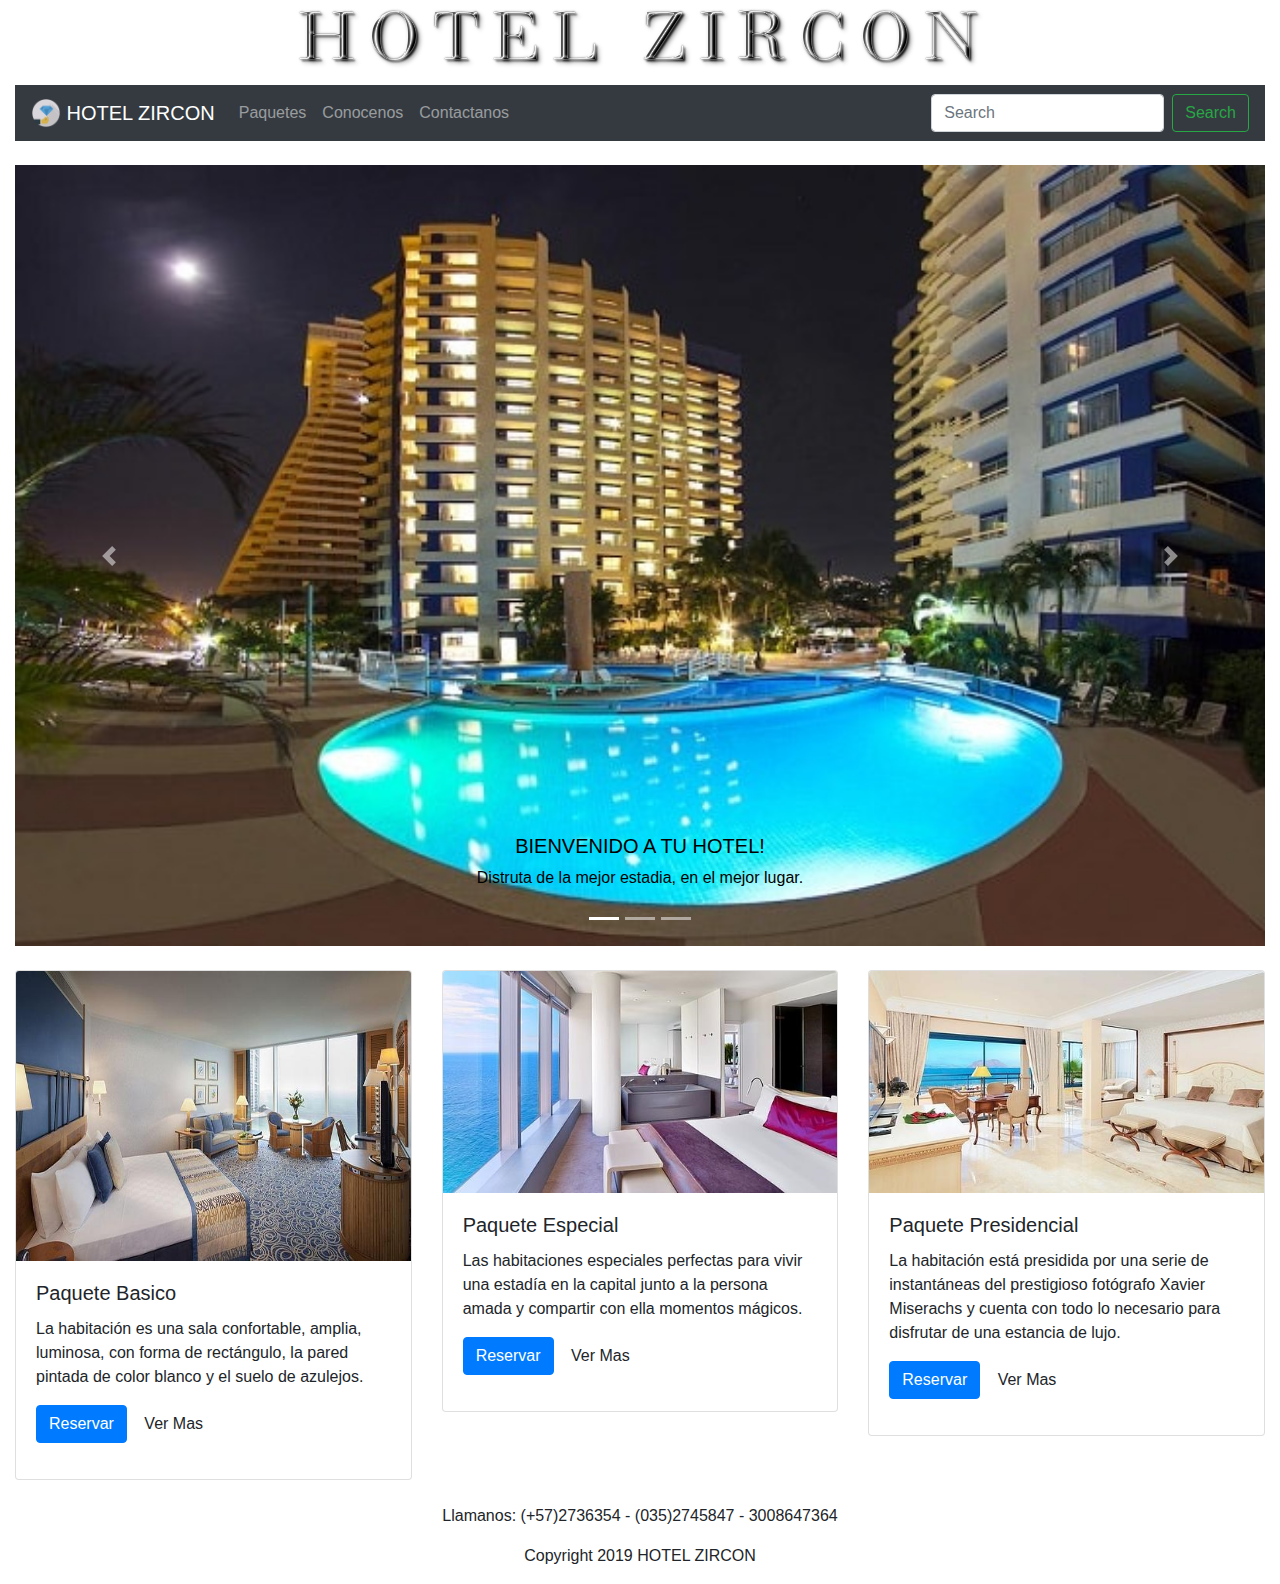
==== Index.html @ f3605bfd "Add files via upload" ====
<!DOCTYPE html>
<html lang="en">
  	<head>
    	<meta charset="utf-8">
    	<meta http-equiv="X-UA-Compatible" content="IE=edge">
    	<meta name="viewport" content="width=device-width, user-scalable=no, initial-scale=1.0, maximum-scale=1.0, minimum-scale=1.0">

    	<title>HOTEL ZIRCON</title>

   		<link rel="stylesheet" href="css/bootstrap.css">
    	<link rel="stylesheet" href="css/style.css">
  	</head>
  	<body>
  		<!-- Titulo-->
  		<center><a href="index.html"><img src="img/Titulo.png" style="max-width:100%;height:auto;"></a></center>

  		<!-- Navbar -->
    	<div class="container-fluid">
			<div class="row">
				<div class="col-md-12">
					<h3 class="text-center">
					</h3>
					<nav class="navbar navbar-expand-lg navbar-dark bg-dark">
  						<a class="navbar-brand" href="index.html">
    					<img src="img/diamante.png" width="30" height="30" class="d-inline-block align-top" alt=""> HOTEL ZIRCON </a>
  						<button class="navbar-toggler" type="button" data-toggle="collapse" data-target="#navbarSupportedContent"aria-controls=	"navbarSupportedContent" aria-expanded="false" aria-label="Toggle navigation">
    						<span class="navbar-toggler-icon"></span>
  						</button>
 						<div class="collapse navbar-collapse" id="navbarTogglerDemo01">
    						<ul class="navbar-nav mr-auto mt-2 mt-lg-0">
     							<li class="nav-item">
       								<a class="nav-link" href="Paquetes.html">Paquetes <span class="sr-only">(current)</span></a>
      							</li>
      							<li class="nav-item">
       								<a class="nav-link" href="Conocenos.html">Conocenos</a>
      							</li>
     							<li class="nav-item">
       								<a class="nav-link" href="Contactanos.html">Contactanos</a>
      							</li>
    						</ul>

    						<form class="form-inline my-2 my-lg-0">
      							<input class="form-control mr-sm-2" type="search" placeholder="Search" aria-label="Search">
      							<button class="btn btn-outline-success my-2 my-sm-0" type="submit">Search</button>
    						</form>
    					</div>
					</nav>
				</div>
			</div>	
			<br>
			

			<!-- Carrucel -->
			<center><div class="bd-example">
  				<div id="carouselExampleCaptions" class="carousel slide" data-ride="carousel">
    				<ol class="carousel-indicators">
     					<li data-target="#carouselExampleCaptions" data-slide-to="0" class="active"></li>
      					<li data-target="#carouselExampleCaptions" data-slide-to="1"></li>
      					<li data-target="#carouselExampleCaptions" data-slide-to="2"></li>
    				</ol>
    				<div class="carousel-inner">
      					<div class="carousel-item active">
        					<a href="Conocenos.html"><img src="img/Ins/Hotel.jpg" class="d-block w-100" alt="..."></a>
        					<div class="carousel-caption d-none d-md-block">
          						<h5 id="TituloC">BIENVENIDO A TU HOTEL!</h5>
          						<p id="ParrafoC">Distruta de la mejor estadia, en el mejor lugar.</p>
        					</div>
      					</div>
      					<div class="carousel-item">
        					<a href="Conocenos.html"><img src="img/Ins/Gym.jpg" class="d-block w-100" alt="..."></a>
        					<div class="carousel-caption d-none d-md-block">
          						<h5 id="TituloC">Te Encantara Nuestro GYM</h5>
          						<p id="ParrafoC">Para que siempre estes en forma y con buena salud.</p>
        					</div>
      					</div>
      					<div class="carousel-item">
        					<a href="Conocenos.html"><img src="img/Ins/Piscinainterna1.jpg" class="d-block w-100" alt="..."></a>
        					<div class="carousel-caption d-none d-md-block">
          						<h5 id="TituloC">Y Despues Te Puedes Relajar En Nuestra Piscina</h5>
          						<p id="ParrafoC">Largo Dia!</p>
          						<p id="ParrafoC">Desestresate!</p>
        					</div>
      					</div>
    				</div>
    				<a class="carousel-control-prev" href="#carouselExampleCaptions" role="button" data-slide="prev">
      					<span class="carousel-control-prev-icon" aria-hidden="true"></span>
      					<span class="sr-only">Previous</span>
    				</a>
    				<a class="carousel-control-next" href="#carouselExampleCaptions" role="button" data-slide="next">
      					<span class="carousel-control-next-icon" aria-hidden="true"></span>
      					<span class="sr-only">Next</span>
    				</a>
  				</div>
			</div></center>
			<br>

			<!-- Cartas De Paquetes -->
			<div class="row">
				<div class="col-md-4">
					<div class="card">
						<img class="card-img-top" alt="Bootstrap Thumbnail First" src="img/Hab/HabBas.jpg" style="height:290px">
						<div class="card-block">
							<h5 class="card-title">
								Paquete Basico
							</h5>
							<p class="card-text">
								La habitación es una sala confortable, amplia, luminosa, con forma de rectángulo, la pared pintada de color blanco y el suelo de azulejos.
							</p>
							<p>
								<a class="btn btn-primary" href="Reservas.html">Reservar</a> <a class="btn" href="PaqueteBasico.html">Ver Mas</a>
							</p>
						</div>
					</div>
				</div>
				<div class="col-md-4">
					<div class="card">
						<img class="card-img-top" alt="Bootstrap Thumbnail Second" src="img/Hab/HabEsp.jpg">
						<div class="card-block">
							<h5 class="card-title">
								Paquete Especial
							</h5>
							<p class="card-text">
								Las habitaciones especiales perfectas para vivir una estadía en la capital  junto a la persona amada y compartir con ella momentos mágicos.
							</p>
							<p>
								<a class="btn btn-primary" href="Reservas.html">Reservar</a> <a class="btn" href="PaqueteEspecial.html">Ver Mas</a>
							</p>
						</div>
					</div>
				</div>
				<div class="col-md-4">
					<div class="card">
						<img class="card-img-top" alt="Bootstrap Thumbnail Third" src="img/Hab/HabPre.jpg">
						<div class="card-block">
							<h5 class="card-title">
								Paquete Presidencial
							</h5>
							<p class="card-text">
								La habitación está presidida por una serie de instantáneas del prestigioso fotógrafo Xavier Miserachs y cuenta con todo lo necesario para disfrutar de una estancia de lujo.
							</p>
							<p>
								<a class="btn btn-primary" href="Reservas.html">Reservar</a> <a class="btn" href="PaquetePresidencial.html">Ver Mas</a>
							</p>
						</div>
					</div>
				</div>
			</div>
		</div>
		<br>
		<footer class="contenido">
			<center><p>Llamanos: (+57)2736354 - (035)2745847 - 3008647364</p></center>
			<center><p class="texto">Copyright 2019 HOTEL ZIRCON</p></center>
		</footer>

    	<script src="js/jquery-3.4.1.min.js"></script>
    	<script type="js/popper.min.js"></script>
    	<script src="js/bootstrap.min.js"></script>
    	<script src="js/scripts.js"></script>
	</body>
</html>
---- css/style.css ----
#TituloC{
	color: black;
}

#ParrafoC{
	color: black;
}

#TituloC1{
	color: #FFF300;
}


/* Tarjeta */
.creditCardForm {
    max-width: 700px;
    background-color: #fff;
    margin: 100px auto;
    overflow: hidden;
    padding: 25px;
    color: #4c4e56;
}
.creditCardForm label {
    width: 100%;
    margin-bottom: 10px;
}
.creditCardForm .heading h1 {
    text-align: center;
    font-family: 'Open Sans', sans-serif;
    color: #4c4e56;
}
.creditCardForm .payment {
    float: left;
    font-size: 18px;
    padding: 10px 25px;
    margin-top: 20px;
    position: relative;
}
.creditCardForm .payment .form-group {
    float: left;
    margin-bottom: 15px;
}
.creditCardForm .payment .form-control {
    line-height: 40px;
    height: auto;
    padding: 0 16px;
}
.creditCardForm .owner {
    width: 63%;
    margin-right: 10px;
}
.creditCardForm .CVV {
    width: 35%;
}
.creditCardForm #card-number-field {
    width: 100%;
}
.creditCardForm #expiration-date {
    width: 49%;
}
.creditCardForm #credit_cards {
    width: 50%;
    margin-top: 25px;
    text-align: right;
}
.creditCardForm #pay-now {
    width: 100%;
    margin-top: 25px;
}
.creditCardForm .payment .btn {
    width: 100%;
    margin-top: 3px;
    font-size: 24px;
    background-color: #2ec4a5;
    color: white;
}
.creditCardForm .payment select {
    padding: 10px;
    margin-right: 15px;
}
.transparent {
    opacity: 0.2;
}
@media(max-width: 650px) {
    .creditCardForm .owner,
    .creditCardForm .CVV,
    .creditCardForm #expiration-date,
    .creditCardForm #credit_cards {
        width: 100%;
    }
    .creditCardForm #credit_cards {
        text-align: left;
    }
}
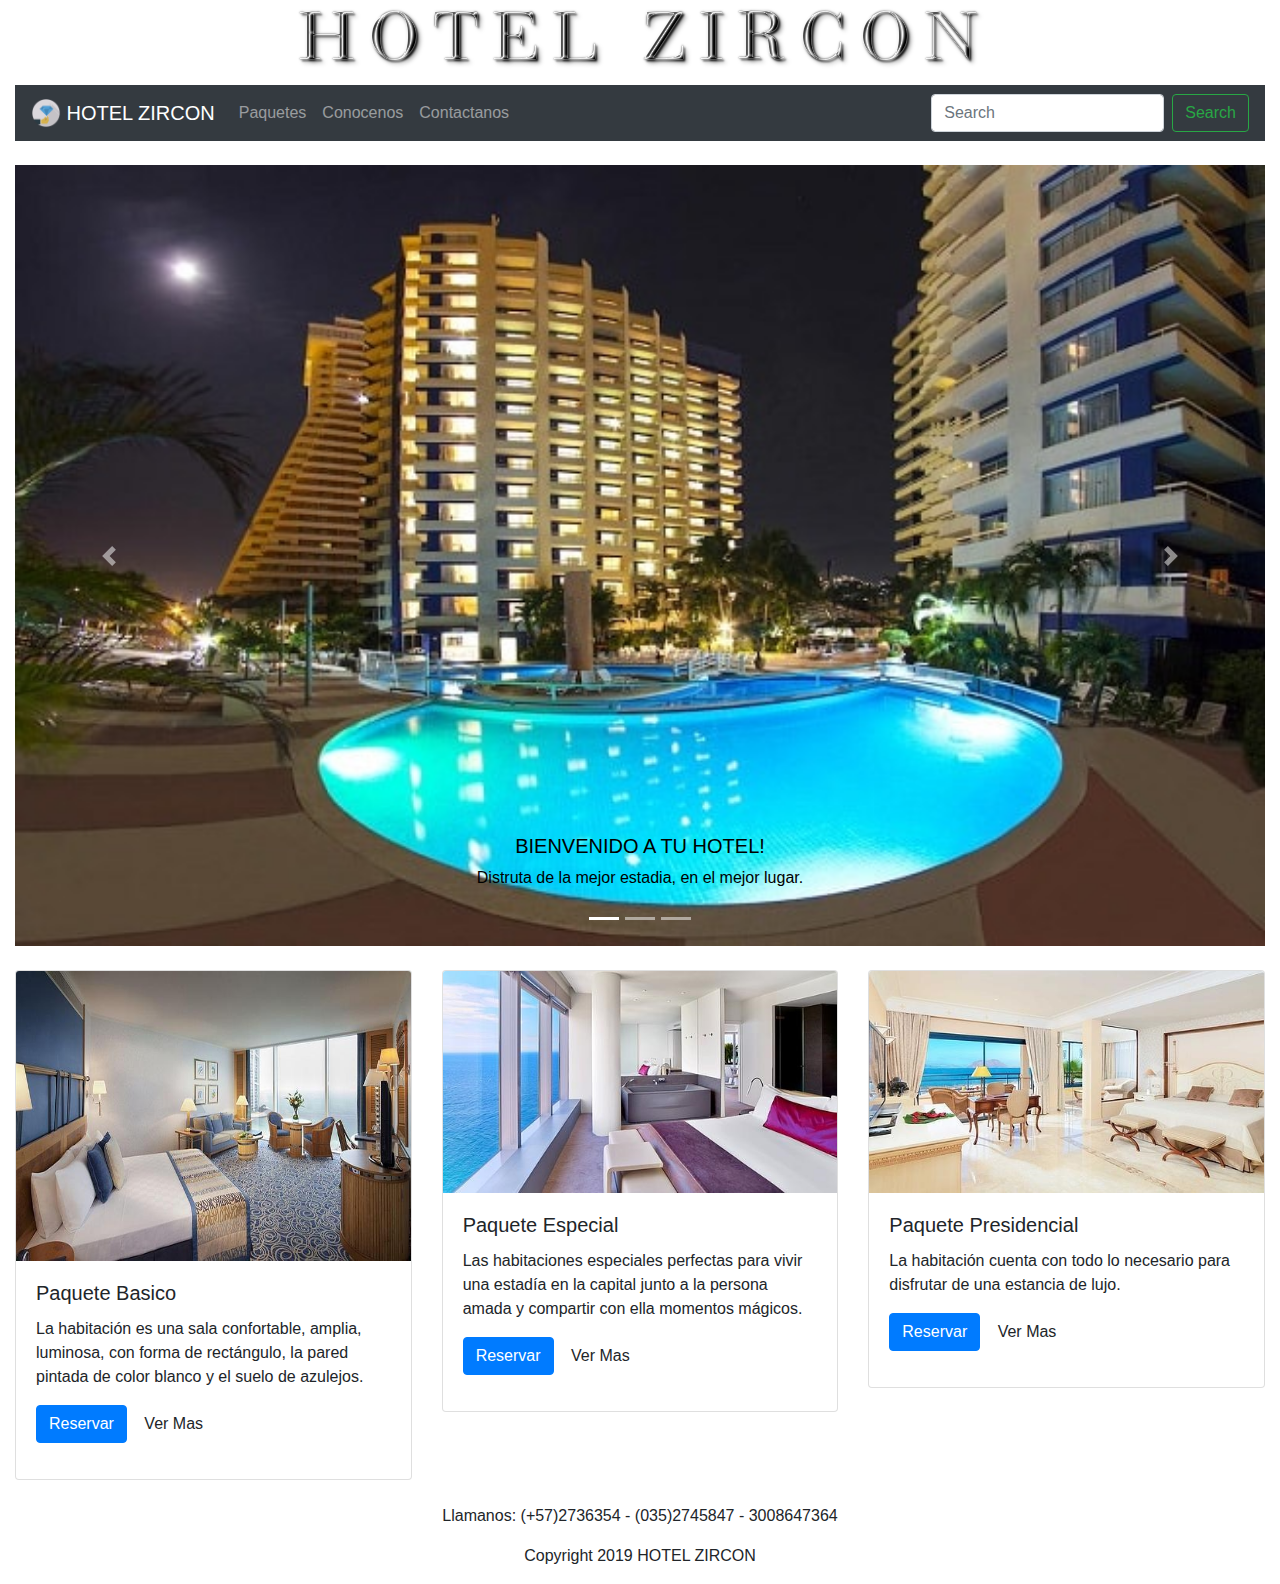
==== commit 733fd7a5: "Update Index.html" ====
--- a/Index.html
+++ b/Index.html
@@ -136,7 +136,7 @@
 								Paquete Presidencial
 							</h5>
 							<p class="card-text">
-								La habitación está presidida por una serie de instantáneas del prestigioso fotógrafo Xavier Miserachs y cuenta con todo lo necesario para disfrutar de una estancia de lujo.
+								La habitación cuenta con todo lo necesario para disfrutar de una estancia de lujo.
 							</p>
 							<p>
 								<a class="btn btn-primary" href="Reservas.html">Reservar</a> <a class="btn" href="PaquetePresidencial.html">Ver Mas</a>
@@ -157,4 +157,4 @@
     	<script src="js/bootstrap.min.js"></script>
     	<script src="js/scripts.js"></script>
 	</body>
-</html>+</html>
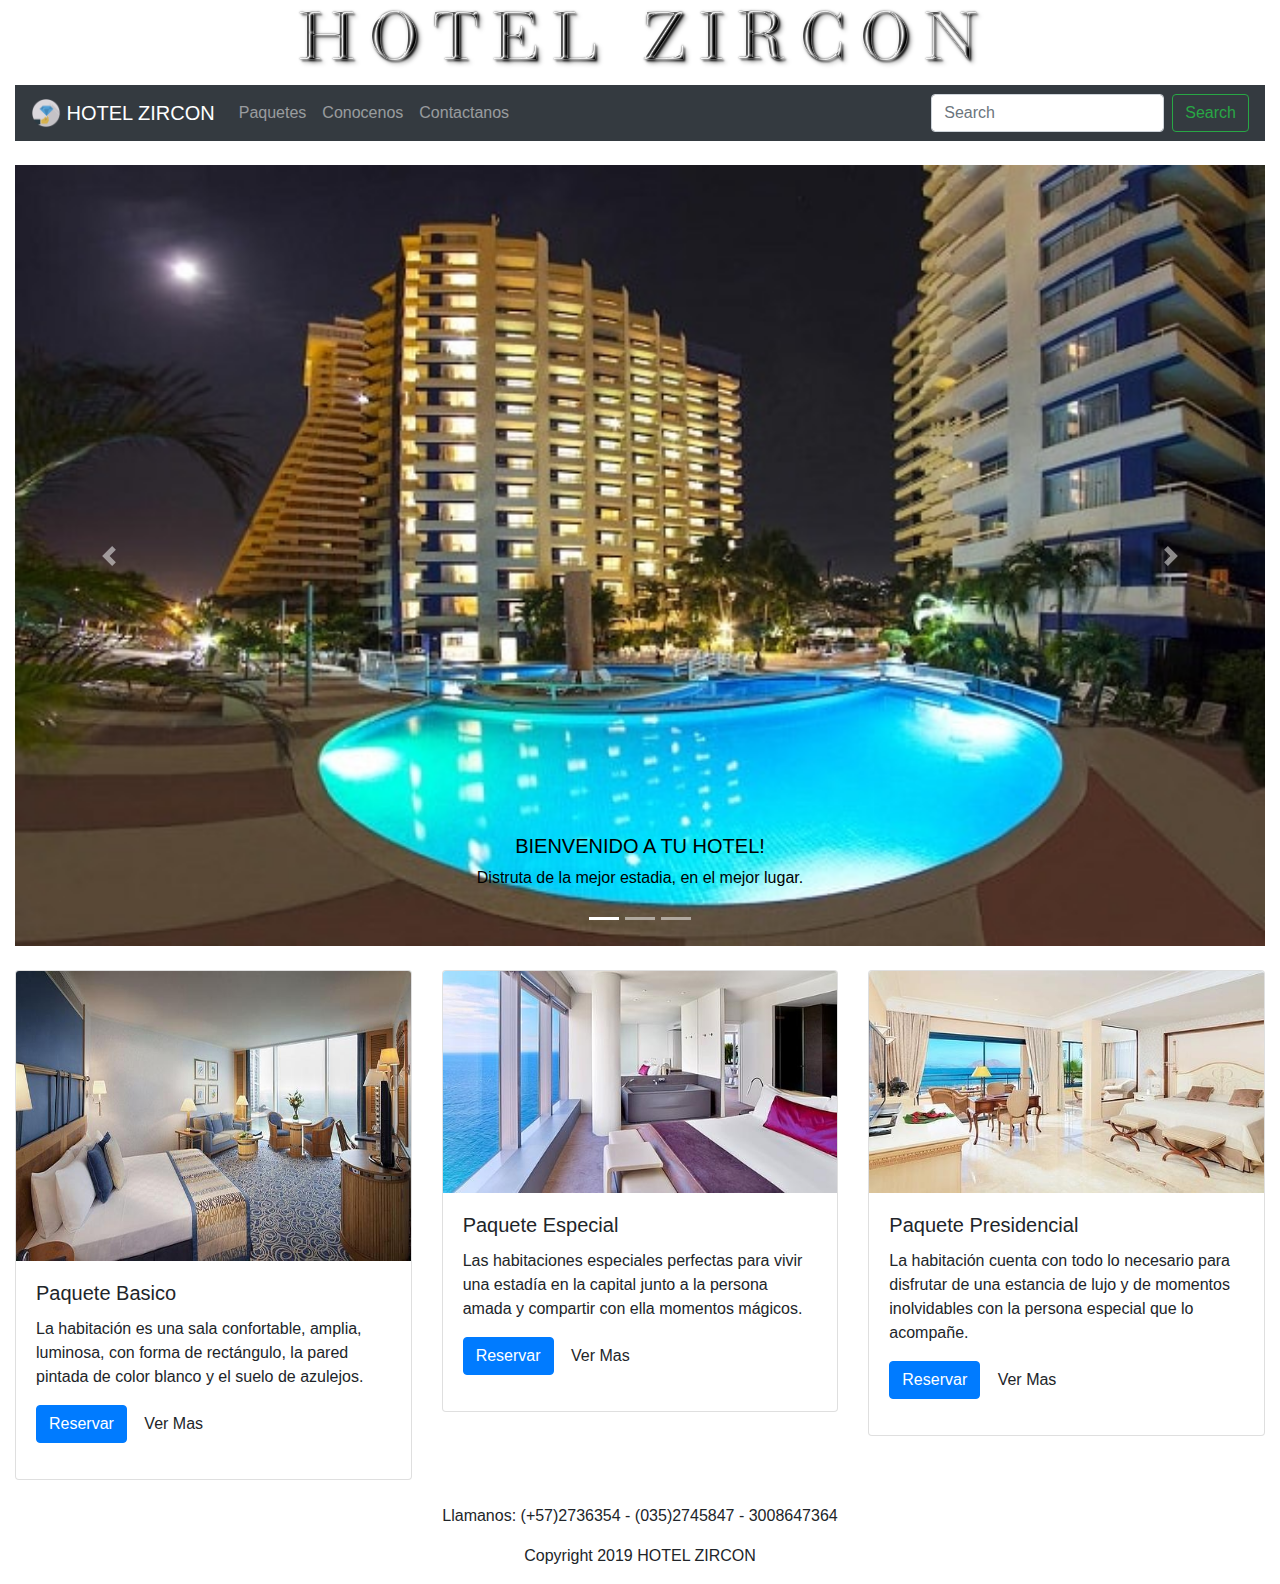
==== commit 7a93f14f: "Update Index.html" ====
--- a/Index.html
+++ b/Index.html
@@ -136,7 +136,7 @@
 								Paquete Presidencial
 							</h5>
 							<p class="card-text">
-								La habitación cuenta con todo lo necesario para disfrutar de una estancia de lujo.
+								La habitación cuenta con todo lo necesario para disfrutar de una estancia de lujo y de momentos inolvidables con la persona especial que lo acompañe.
 							</p>
 							<p>
 								<a class="btn btn-primary" href="Reservas.html">Reservar</a> <a class="btn" href="PaquetePresidencial.html">Ver Mas</a>
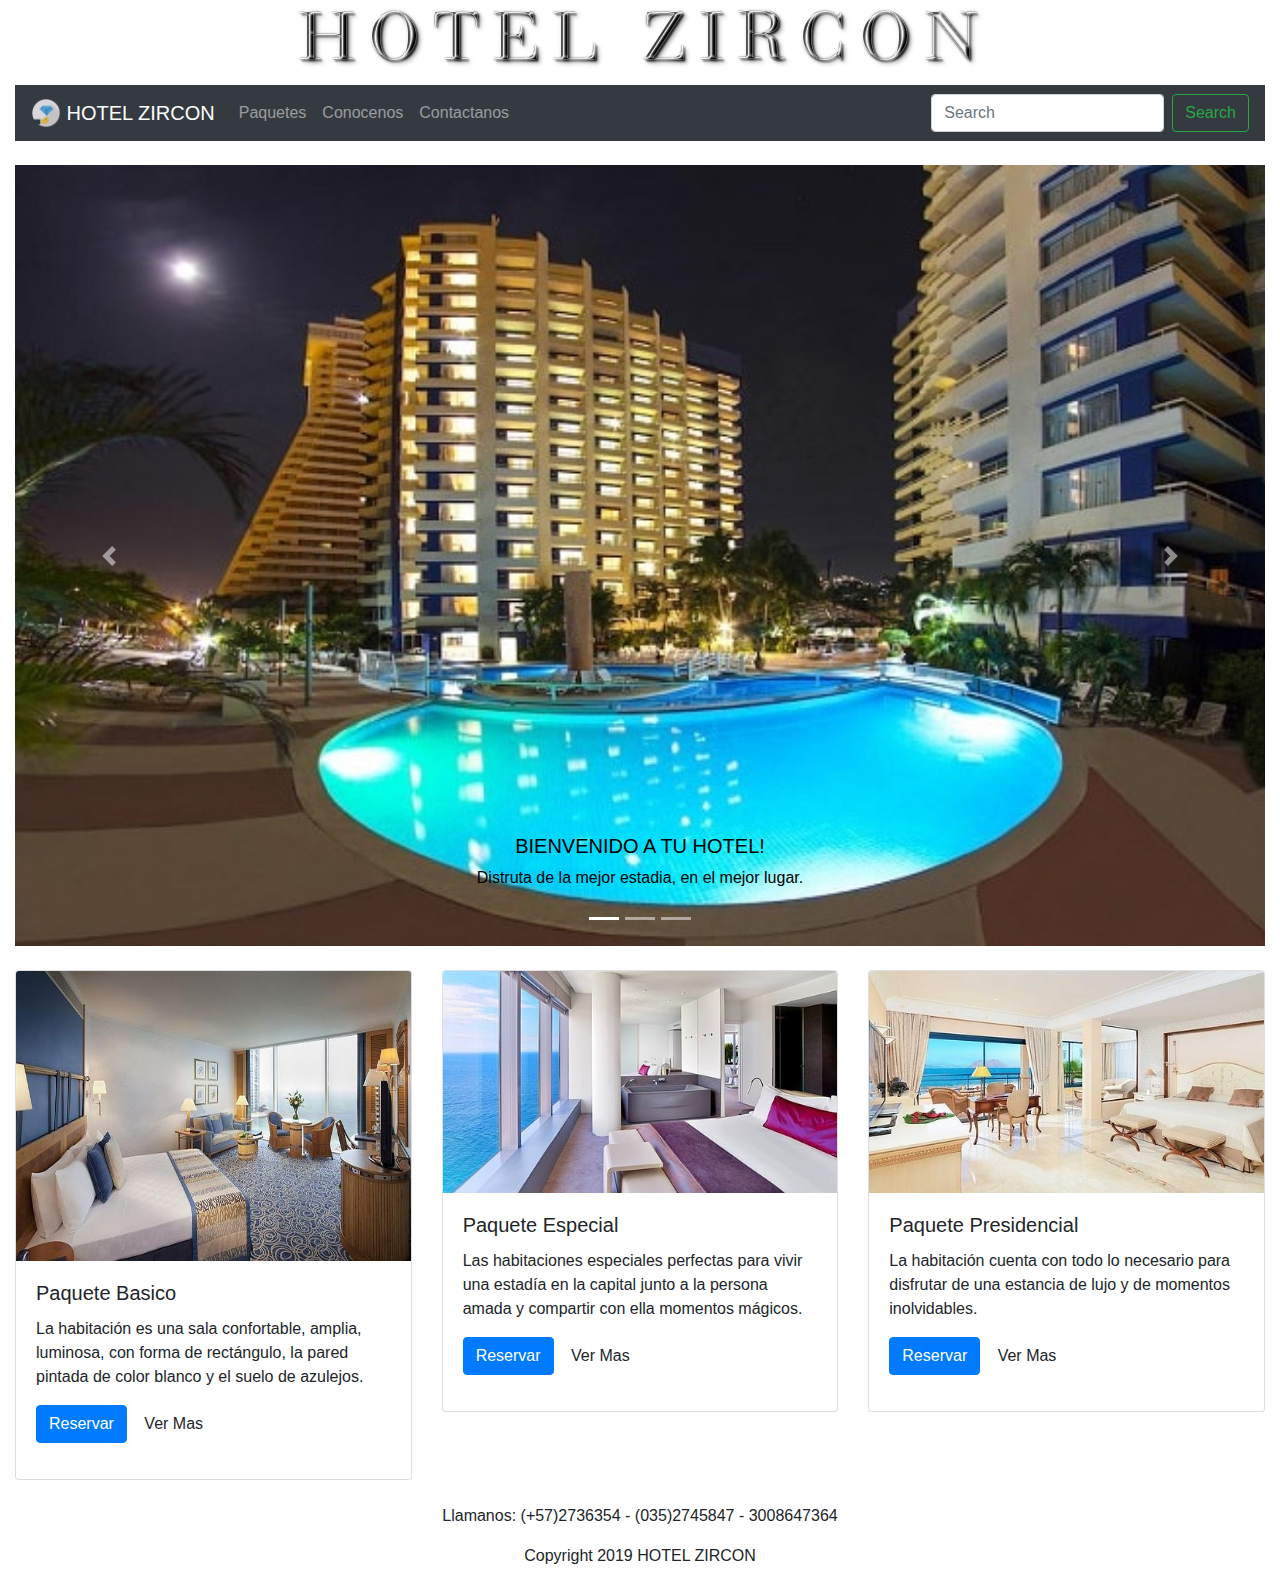
==== commit e31d4e90: "Update Index.html" ====
--- a/Index.html
+++ b/Index.html
@@ -136,7 +136,7 @@
 								Paquete Presidencial
 							</h5>
 							<p class="card-text">
-								La habitación cuenta con todo lo necesario para disfrutar de una estancia de lujo y de momentos inolvidables con la persona especial que lo acompañe.
+								La habitación cuenta con todo lo necesario para disfrutar de una estancia de lujo y de momentos inolvidables.
 							</p>
 							<p>
 								<a class="btn btn-primary" href="Reservas.html">Reservar</a> <a class="btn" href="PaquetePresidencial.html">Ver Mas</a>
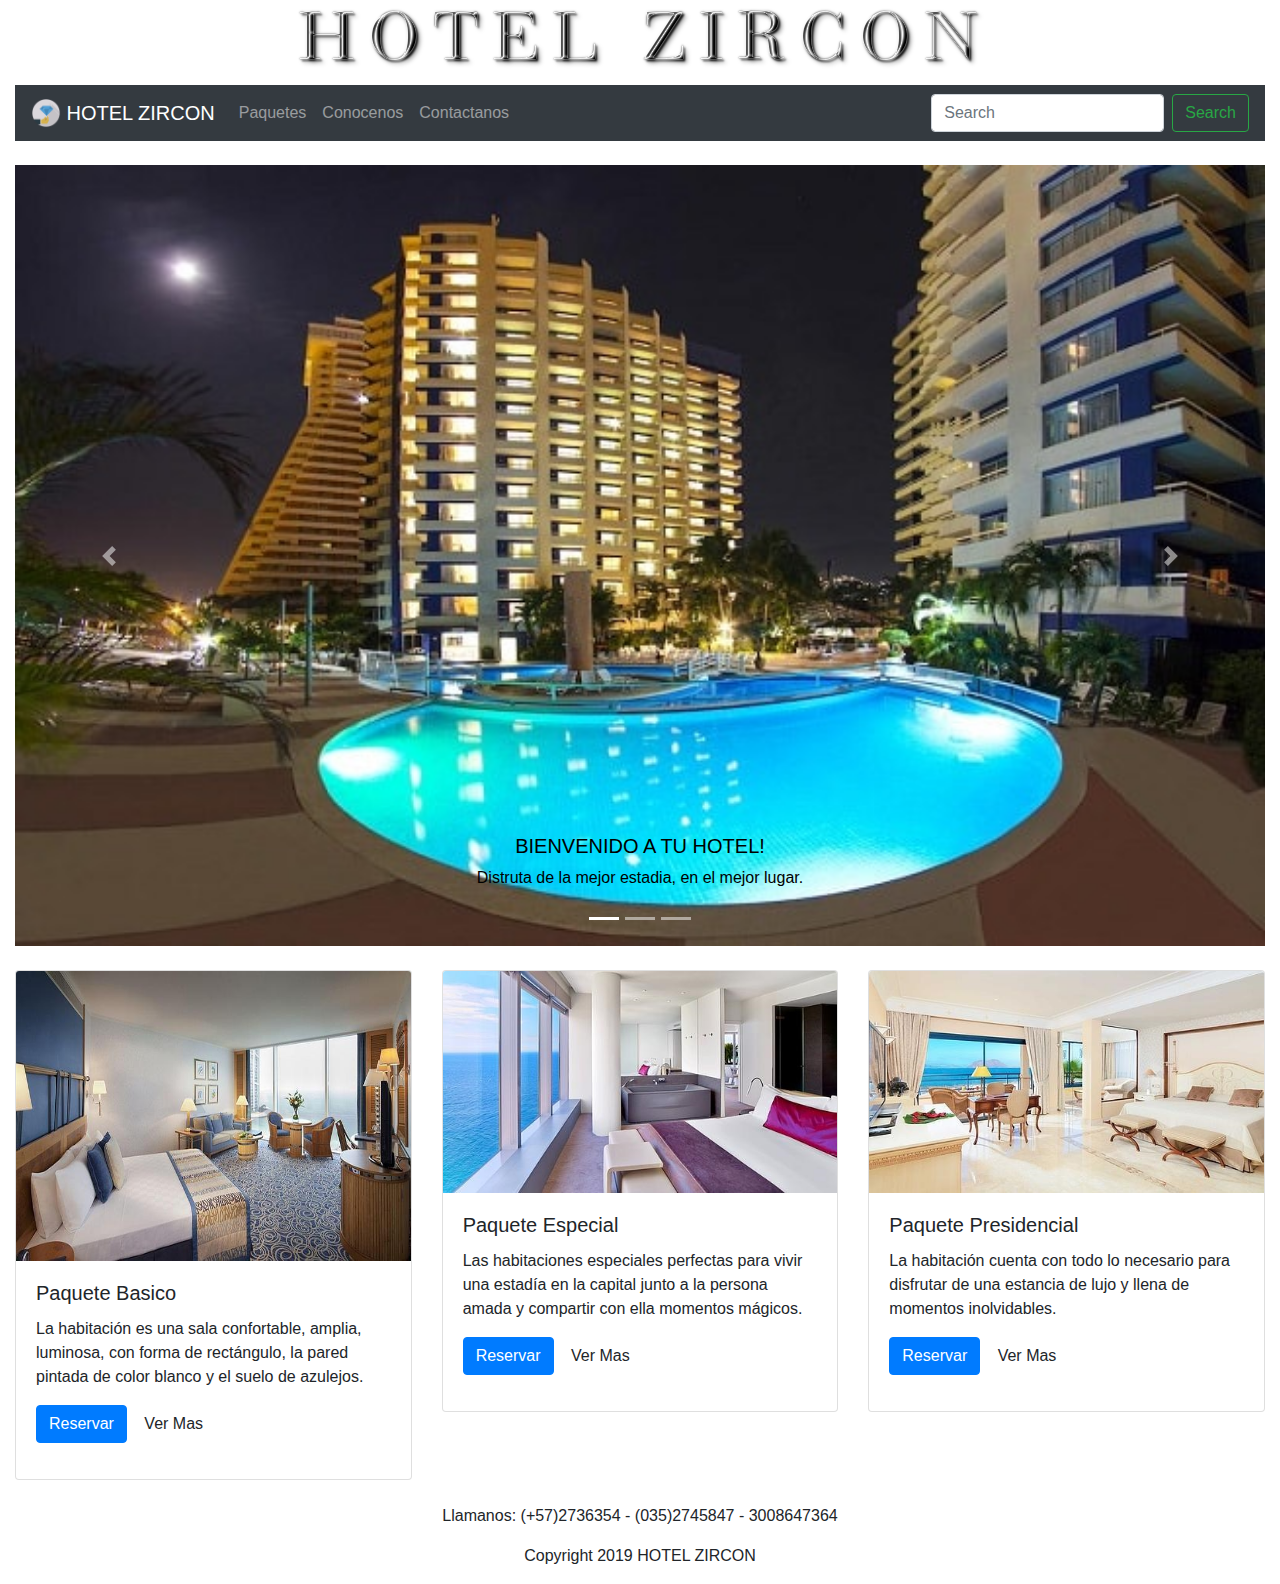
==== commit c12a914e: "Update Index.html" ====
--- a/Index.html
+++ b/Index.html
@@ -136,7 +136,7 @@
 								Paquete Presidencial
 							</h5>
 							<p class="card-text">
-								La habitación cuenta con todo lo necesario para disfrutar de una estancia de lujo y de momentos inolvidables.
+								La habitación cuenta con todo lo necesario para disfrutar de una estancia de lujo y llena de momentos inolvidables.
 							</p>
 							<p>
 								<a class="btn btn-primary" href="Reservas.html">Reservar</a> <a class="btn" href="PaquetePresidencial.html">Ver Mas</a>
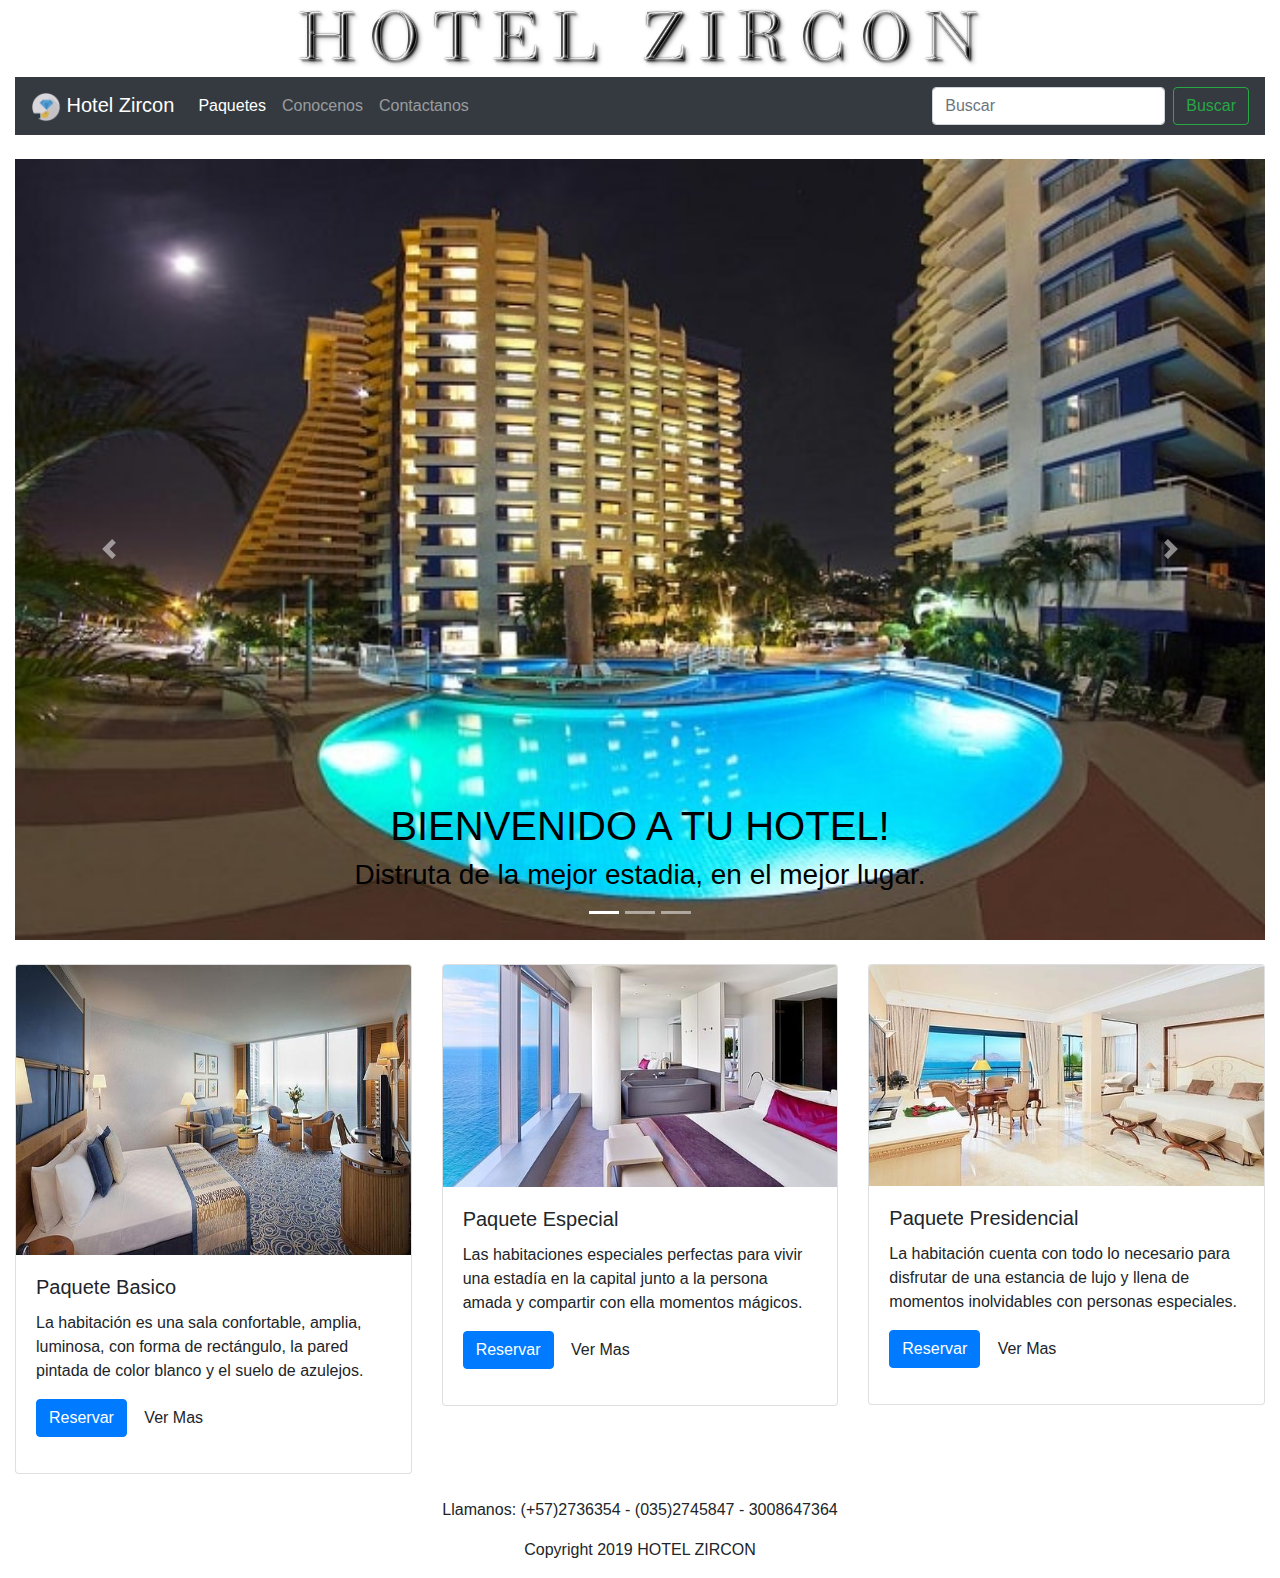
==== commit d533bf02: "Add files via upload" ====
--- a/Index.html
+++ b/Index.html
@@ -12,44 +12,36 @@
   	</head>
   	<body>
   		<!-- Titulo-->
-  		<center><a href="index.html"><img src="img/Titulo.png" style="max-width:100%;height:auto;"></a></center>
+  		<center><a href="Index.html"><img src="img/Titulo.png" style="max-width:100%;height:auto;"></a></center>
 
   		<!-- Navbar -->
     	<div class="container-fluid">
-			<div class="row">
-				<div class="col-md-12">
-					<h3 class="text-center">
-					</h3>
-					<nav class="navbar navbar-expand-lg navbar-dark bg-dark">
-  						<a class="navbar-brand" href="index.html">
-    					<img src="img/diamante.png" width="30" height="30" class="d-inline-block align-top" alt=""> HOTEL ZIRCON </a>
-  						<button class="navbar-toggler" type="button" data-toggle="collapse" data-target="#navbarSupportedContent"aria-controls=	"navbarSupportedContent" aria-expanded="false" aria-label="Toggle navigation">
-    						<span class="navbar-toggler-icon"></span>
-  						</button>
- 						<div class="collapse navbar-collapse" id="navbarTogglerDemo01">
-    						<ul class="navbar-nav mr-auto mt-2 mt-lg-0">
-     							<li class="nav-item">
-       								<a class="nav-link" href="Paquetes.html">Paquetes <span class="sr-only">(current)</span></a>
-      							</li>
-      							<li class="nav-item">
-       								<a class="nav-link" href="Conocenos.html">Conocenos</a>
-      							</li>
-     							<li class="nav-item">
-       								<a class="nav-link" href="Contactanos.html">Contactanos</a>
-      							</li>
-    						</ul>
-
-    						<form class="form-inline my-2 my-lg-0">
-      							<input class="form-control mr-sm-2" type="search" placeholder="Search" aria-label="Search">
-      							<button class="btn btn-outline-success my-2 my-sm-0" type="submit">Search</button>
-    						</form>
-    					</div>
-					</nav>
-				</div>
-			</div>	
+			<nav class="navbar navbar-expand-lg navbar-dark bg-dark">
+          		<a class="navbar-brand" href="Index.html"><img src="img/diamante.png" width="30px" height="30px"> Hotel Zircon</a>
+          		<button class="navbar-toggler"type="button"data-toggle="collapse"data-target="#navbarSupportedContent"aria-controls="navbarSupportedContent" aria-expanded="false" aria-label="Toggle navigation">
+            		<span class="navbar-toggler-icon"></span>
+          		</button>
+          		<div class="collapse navbar-collapse" id="navbarSupportedContent">
+            		<ul class="navbar-nav mr-auto">
+              			<li class="nav-item active">
+                			<a class="nav-link" href="Paquetes.html">Paquetes<span class="sr-only">(current)</span></a>
+              			</li>
+              			<li class="nav-item">
+                			<a class="nav-link" href="Conocenos.html">Conocenos</a>
+              			</li>
+              			<li class="nav-item">
+                			<a class="nav-link" href="Contactanos.html">Contactanos</a>
+              			</li>
+            		</ul>
+            		<form class="form-inline my-2 my-lg-0">
+              			<input class="form-control mr-sm-2" type="search" placeholder="Buscar" aria-label="Search">
+              			<button class="btn btn-outline-success my-2 my-sm-0" type="submit">Buscar</button>
+            		</form>
+          		</div>
+        	</nav>
+				
 			<br>
 			
-
 			<!-- Carrucel -->
 			<center><div class="bd-example">
   				<div id="carouselExampleCaptions" class="carousel slide" data-ride="carousel">
@@ -62,23 +54,23 @@
       					<div class="carousel-item active">
         					<a href="Conocenos.html"><img src="img/Ins/Hotel.jpg" class="d-block w-100" alt="..."></a>
         					<div class="carousel-caption d-none d-md-block">
-          						<h5 id="TituloC">BIENVENIDO A TU HOTEL!</h5>
-          						<p id="ParrafoC">Distruta de la mejor estadia, en el mejor lugar.</p>
+          						<h1 id="TituloC">BIENVENIDO A TU HOTEL!</h1>
+          						<h3 id="TituloC">Distruta de la mejor estadia, en el mejor lugar.</h3>
         					</div>
       					</div>
       					<div class="carousel-item">
         					<a href="Conocenos.html"><img src="img/Ins/Gym.jpg" class="d-block w-100" alt="..."></a>
         					<div class="carousel-caption d-none d-md-block">
-          						<h5 id="TituloC">Te Encantara Nuestro GYM</h5>
-          						<p id="ParrafoC">Para que siempre estes en forma y con buena salud.</p>
+          						<h1 id="TituloC">Te Encantara Nuestro GYM</h1>
+          						<h3 id="TituloC">Para que siempre estes en forma y con buena salud.</h3>
         					</div>
       					</div>
       					<div class="carousel-item">
         					<a href="Conocenos.html"><img src="img/Ins/Piscinainterna1.jpg" class="d-block w-100" alt="..."></a>
         					<div class="carousel-caption d-none d-md-block">
-          						<h5 id="TituloC">Y Despues Te Puedes Relajar En Nuestra Piscina</h5>
-          						<p id="ParrafoC">Largo Dia!</p>
-          						<p id="ParrafoC">Desestresate!</p>
+          						<h1 id="TituloC">Y Despues Te Puedes Relajar En Nuestra Piscina</h1>
+          						<h3 id="TituloC">Largo Dia!</h3>
+          						<h3 id="TituloC">Desestresate!</h3>
         					</div>
       					</div>
     				</div>
@@ -136,7 +128,7 @@
 								Paquete Presidencial
 							</h5>
 							<p class="card-text">
-								La habitación cuenta con todo lo necesario para disfrutar de una estancia de lujo y llena de momentos inolvidables.
+								La habitación cuenta con todo lo necesario para disfrutar de una estancia de lujo y llena de momentos inolvidables con personas especiales.
 							</p>
 							<p>
 								<a class="btn btn-primary" href="Reservas.html">Reservar</a> <a class="btn" href="PaquetePresidencial.html">Ver Mas</a>
@@ -157,4 +149,4 @@
     	<script src="js/bootstrap.min.js"></script>
     	<script src="js/scripts.js"></script>
 	</body>
-</html>
+</html>--- a/css/style.css
+++ b/css/style.css
@@ -2,12 +2,8 @@
 	color: black;
 }
 
-#ParrafoC{
-	color: black;
-}
-
 #TituloC1{
-	color: #FFF300;
+	color: #FF00E8;
 }
 
 
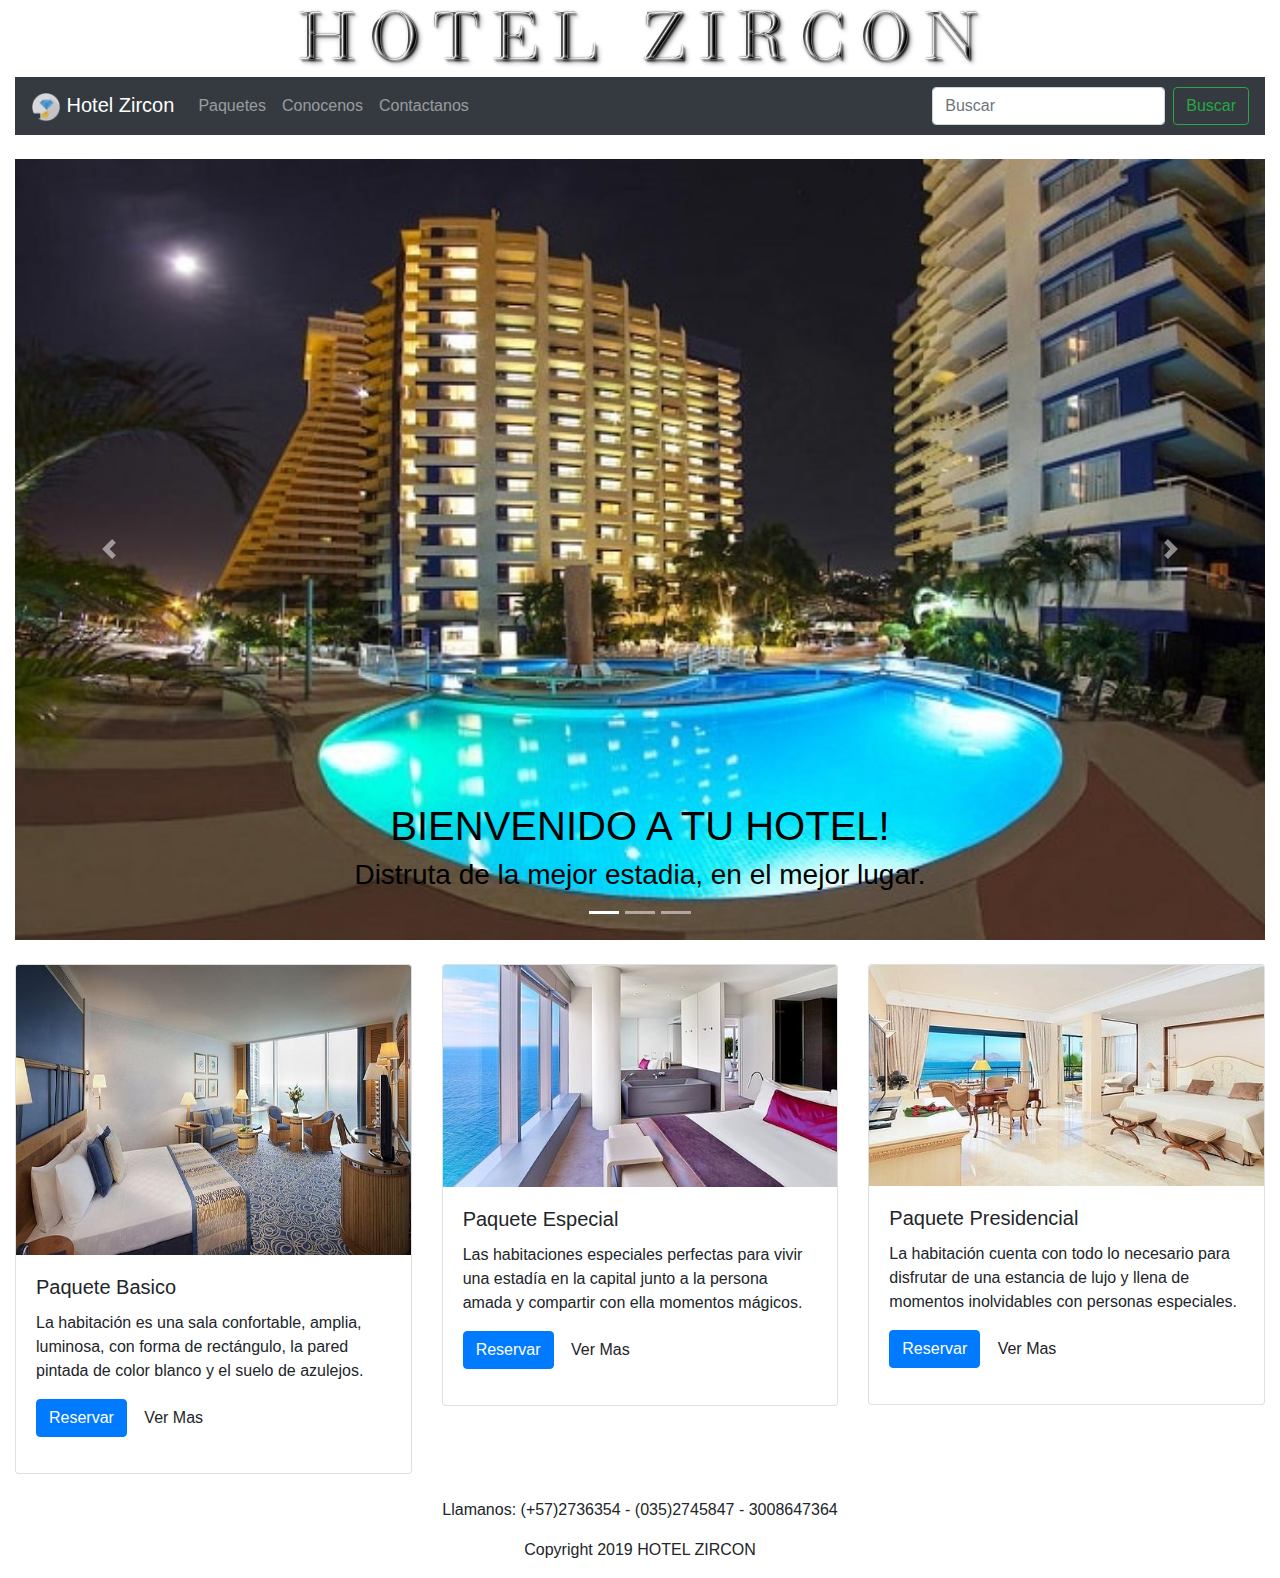
==== commit f1970066: "Update Index.html" ====
--- a/Index.html
+++ b/Index.html
@@ -23,7 +23,7 @@
           		</button>
           		<div class="collapse navbar-collapse" id="navbarSupportedContent">
             		<ul class="navbar-nav mr-auto">
-              			<li class="nav-item active">
+              			<li class="nav-item">
                 			<a class="nav-link" href="Paquetes.html">Paquetes<span class="sr-only">(current)</span></a>
               			</li>
               			<li class="nav-item">
@@ -149,4 +149,4 @@
     	<script src="js/bootstrap.min.js"></script>
     	<script src="js/scripts.js"></script>
 	</body>
-</html>+</html>
